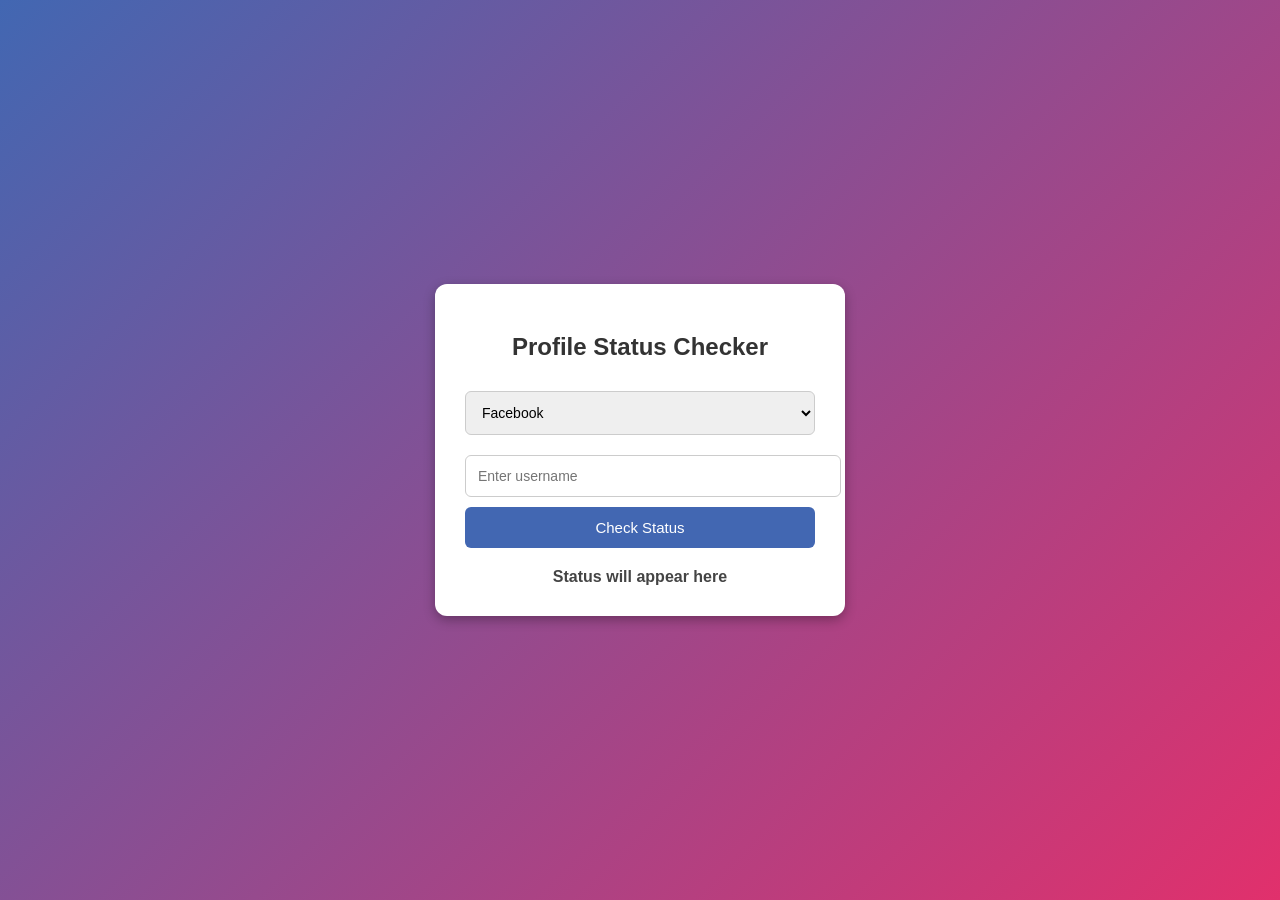
==== index.html @ d73d8957 "Create index.html" ====
<!DOCTYPE html>
<html lang="en">
<head>
  <meta charset="UTF-8">
  <meta name="viewport" content="width=device-width, initial-scale=1.0">
  <title>Social Profile Checker</title>
  <style>
    body {
      font-family: 'Segoe UI', Tahoma, Geneva, Verdana, sans-serif;
      background: linear-gradient(135deg, #4267B2, #E1306C);
      margin: 0;
      padding: 0;
      display: flex;
      justify-content: center;
      align-items: center;
      height: 100vh;
    }
    .container {
      background: #fff;
      padding: 30px;
      border-radius: 12px;
      box-shadow: 0 4px 12px rgba(0,0,0,0.3);
      width: 350px;
      text-align: center;
    }
    h2 {
      margin-bottom: 20px;
      color: #333;
    }
    input, select {
      width: 100%;
      padding: 12px;
      margin: 10px 0;
      border: 1px solid #ccc;
      border-radius: 6px;
      font-size: 14px;
    }
    button {
      background: #4267B2;
      color: #fff;
      border: none;
      padding: 12px;
      width: 100%;
      border-radius: 6px;
      cursor: pointer;
      font-size: 15px;
      transition: background 0.3s ease;
    }
    button:hover {
      background: #365899;
    }
    .status {
      margin-top: 20px;
      font-weight: bold;
      color: #444;
    }
    .profile-card {
      margin-top: 20px;
      padding: 15px;
      border: 1px solid #eee;
      border-radius: 8px;
      background: #fafafa;
    }
    .profile-card img {
      width: 80px;
      height: 80px;
      border-radius: 50%;
      margin-bottom: 10px;
    }
  </style>
</head>
<body>
  <div class="container">
    <h2>Profile Status Checker</h2>
    <select id="platform">
      <option value="facebook">Facebook</option>
      <option value="instagram">Instagram</option>
    </select>
    <input type="text" id="username" placeholder="Enter username">
    <button onclick="checkStatus()">Check Status</button>
    <div class="status" id="status">Status will appear here</div>
    <div class="profile-card" id="profileCard" style="display:none;">
      <img id="profilePic" src="" alt="Profile Picture">
      <div id="profileName"></div>
      <div id="profileActive"></div>
    </div>
  </div>

  <script>
    function checkStatus() {
      const platform = document.getElementById('platform').value;
      const user = document.getElementById('username').value;

      // Placeholder logic — replace with API calls
      document.getElementById('status').innerText = 
        `Checking ${platform} profile for "${user}"...`;

      // Simulated profile card
      document.getElementById('profileCard').style.display = 'block';
      document.getElementById('profilePic').src = 
        platform === 'facebook' 
          ? 'https://www.facebook.com/images/fb_icon_325x325.png'
          : 'https://www.instagram.com/static/images/ico/favicon-200.png/ab6eff3d7f2b.png';
      document.getElementById('profileName').innerText = user;
      document.getElementById('profileActive').innerText = "Active status: (API required)";
    }
  </script>
</body>
</html>
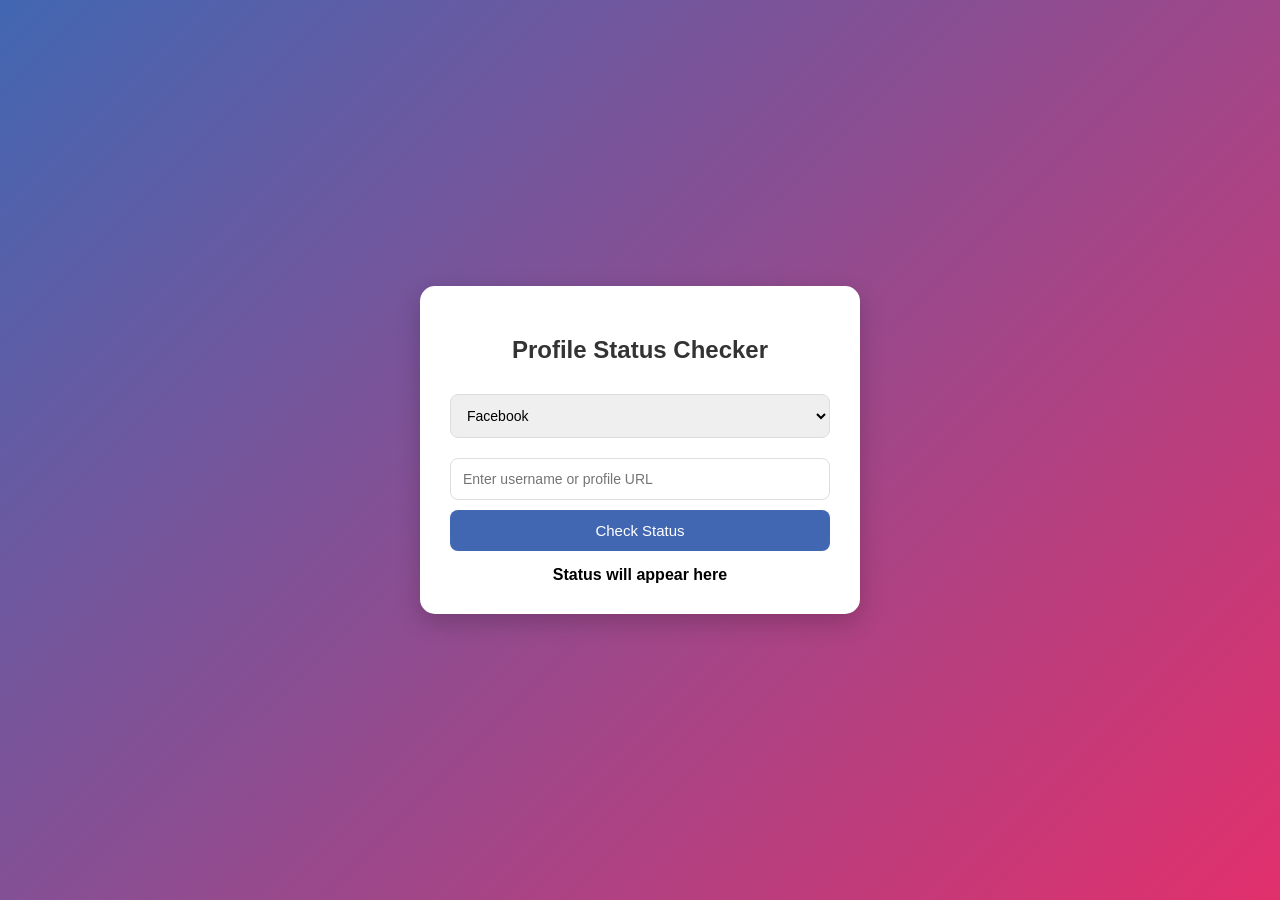
==== commit 49e2ee14: "Create index.html" ====
--- a/index.html
+++ b/index.html
@@ -4,106 +4,65 @@
   <meta charset="UTF-8">
   <meta name="viewport" content="width=device-width, initial-scale=1.0">
   <title>Social Profile Checker</title>
-  <style>
-    body {
-      font-family: 'Segoe UI', Tahoma, Geneva, Verdana, sans-serif;
-      background: linear-gradient(135deg, #4267B2, #E1306C);
-      margin: 0;
-      padding: 0;
-      display: flex;
-      justify-content: center;
-      align-items: center;
-      height: 100vh;
-    }
-    .container {
-      background: #fff;
-      padding: 30px;
-      border-radius: 12px;
-      box-shadow: 0 4px 12px rgba(0,0,0,0.3);
-      width: 350px;
-      text-align: center;
-    }
-    h2 {
-      margin-bottom: 20px;
-      color: #333;
-    }
-    input, select {
-      width: 100%;
-      padding: 12px;
-      margin: 10px 0;
-      border: 1px solid #ccc;
-      border-radius: 6px;
-      font-size: 14px;
-    }
-    button {
-      background: #4267B2;
-      color: #fff;
-      border: none;
-      padding: 12px;
-      width: 100%;
-      border-radius: 6px;
-      cursor: pointer;
-      font-size: 15px;
-      transition: background 0.3s ease;
-    }
-    button:hover {
-      background: #365899;
-    }
-    .status {
-      margin-top: 20px;
-      font-weight: bold;
-      color: #444;
-    }
-    .profile-card {
-      margin-top: 20px;
-      padding: 15px;
-      border: 1px solid #eee;
-      border-radius: 8px;
-      background: #fafafa;
-    }
-    .profile-card img {
-      width: 80px;
-      height: 80px;
-      border-radius: 50%;
-      margin-bottom: 10px;
-    }
-  </style>
+  <link rel="stylesheet" href="style.css">
 </head>
 <body>
+
   <div class="container">
     <h2>Profile Status Checker</h2>
+
     <select id="platform">
       <option value="facebook">Facebook</option>
       <option value="instagram">Instagram</option>
     </select>
-    <input type="text" id="username" placeholder="Enter username">
+
+    <input type="text" id="username" placeholder="Enter username or profile URL">
+
     <button onclick="checkStatus()">Check Status</button>
-    <div class="status" id="status">Status will appear here</div>
-    <div class="profile-card" id="profileCard" style="display:none;">
+
+    <div class="status" id="status">
+      Status will appear here
+    </div>
+
+    <div class="profile-card" id="profileCard">
       <img id="profilePic" src="" alt="Profile Picture">
+
       <div id="profileName"></div>
+
       <div id="profileActive"></div>
     </div>
   </div>
 
   <script>
     function checkStatus() {
-      const platform = document.getElementById('platform').value;
-      const user = document.getElementById('username').value;
+      const platform = document.getElementById("platform").value;
+      const user = document.getElementById("username").value.trim();
 
-      // Placeholder logic — replace with API calls
-      document.getElementById('status').innerText = 
-        `Checking ${platform} profile for "${user}"...`;
+      if (!user) {
+        document.getElementById("status").innerText =
+          "Please enter a username.";
+        return;
+      }
 
-      // Simulated profile card
-      document.getElementById('profileCard').style.display = 'block';
-      document.getElementById('profilePic').src = 
-        platform === 'facebook' 
-          ? 'https://www.facebook.com/images/fb_icon_325x325.png'
-          : 'https://www.instagram.com/static/images/ico/favicon-200.png/ab6eff3d7f2b.png';
-      document.getElementById('profileName').innerText = user;
-      document.getElementById('profileActive').innerText = "Active status: (API required)";
+      document.getElementById("status").innerText =
+        `Checking ${platform} profile: ${user}`;
+
+      document.getElementById("profileCard").style.display = "block";
+
+      document.getElementById("profileName").innerText = user;
+
+      document.getElementById("profileActive").innerText =
+        "Status: Demo Mode";
+
+      if (platform === "facebook") {
+        document.getElementById("profilePic").src =
+          "https://www.facebook.com/images/fb_icon_325x325.png";
+      } else {
+        document.getElementById("profilePic").src =
+          "https://upload.wikimedia.org/wikipedia/commons/a/a5/Instagram_icon.png";
+      }
     }
   </script>
+
 </body>
 </html>
--- a/style.css
+++ b/style.css
@@ -0,0 +1,83 @@
+body {
+  font-family: 'Segoe UI', Tahoma, Geneva, Verdana, sans-serif;
+  background: linear-gradient(135deg, #4267B2, #E1306C);
+  margin: 0;
+  padding: 0;
+  display: flex;
+  justify-content: center;
+  align-items: center;
+  min-height: 100vh;
+}
+
+.container {
+  background: #fff;
+  padding: 30px;
+  border-radius: 15px;
+  box-shadow: 0 8px 25px rgba(0,0,0,0.2);
+  width: 380px;
+  text-align: center;
+}
+
+h2 {
+  color: #333;
+  margin-bottom: 20px;
+}
+
+input,
+select {
+  width: 100%;
+  padding: 12px;
+  margin: 10px 0;
+  border: 1px solid #ddd;
+  border-radius: 8px;
+  box-sizing: border-box;
+  font-size: 14px;
+}
+
+button {
+  width: 100%;
+  padding: 12px;
+  border: none;
+  border-radius: 8px;
+  background: #4267B2;
+  color: white;
+  font-size: 15px;
+  cursor: pointer;
+  transition: 0.3s;
+}
+
+button:hover {
+  transform: translateY(-2px);
+  opacity: 0.9;
+}
+
+.status {
+  margin-top: 15px;
+  font-weight: bold;
+}
+
+.profile-card {
+  display: none;
+  margin-top: 20px;
+  padding: 15px;
+  border-radius: 10px;
+  background: #f8f9fa;
+  border: 1px solid #eee;
+}
+
+.profile-card img {
+  width: 90px;
+  height: 90px;
+  border-radius: 50%;
+  object-fit: cover;
+}
+
+#profileName {
+  font-weight: bold;
+  margin-top: 10px;
+}
+
+#profileActive {
+  color: #28a745;
+  margin-top: 5px;
+}
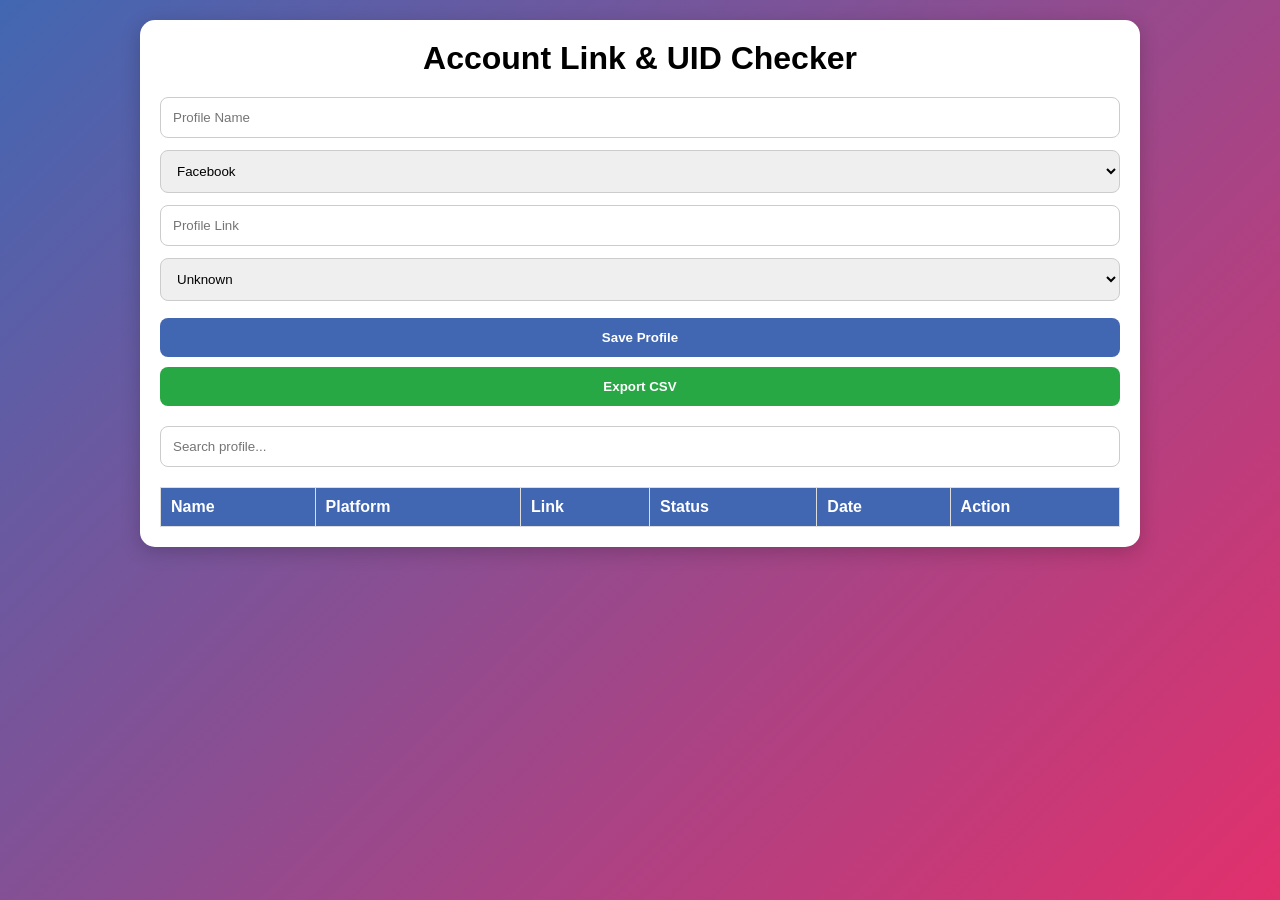
==== commit 7a42edd8: "Create index.html" ====
--- a/index.html
+++ b/index.html
@@ -1,68 +1,322 @@
 <!DOCTYPE html>
 <html lang="en">
 <head>
-  <meta charset="UTF-8">
-  <meta name="viewport" content="width=device-width, initial-scale=1.0">
-  <title>Social Profile Checker</title>
-  <link rel="stylesheet" href="style.css">
+<meta charset="UTF-8">
+<meta name="viewport" content="width=device-width, initial-scale=1.0">
+<title>Account Link & UID Checker</title>
+
+<style>
+*{
+margin:0;
+padding:0;
+box-sizing:border-box;
+font-family:Arial,sans-serif;
+}
+
+body{
+background:linear-gradient(135deg,#4267B2,#E1306C);
+min-height:100vh;
+padding:20px;
+}
+
+.container{
+max-width:1000px;
+margin:auto;
+background:white;
+padding:20px;
+border-radius:15px;
+box-shadow:0 5px 20px rgba(0,0,0,.2);
+}
+
+h1{
+text-align:center;
+margin-bottom:20px;
+}
+
+.form-group{
+margin-bottom:12px;
+}
+
+input,select{
+width:100%;
+padding:12px;
+border:1px solid #ccc;
+border-radius:8px;
+}
+
+button{
+padding:12px;
+border:none;
+border-radius:8px;
+cursor:pointer;
+font-weight:bold;
+margin-top:5px;
+}
+
+.save-btn{
+background:#4267B2;
+color:white;
+width:100%;
+}
+
+.export-btn{
+background:#28a745;
+color:white;
+width:100%;
+margin-top:10px;
+}
+
+.search{
+margin-top:20px;
+}
+
+table{
+width:100%;
+border-collapse:collapse;
+margin-top:20px;
+}
+
+th,td{
+border:1px solid #ddd;
+padding:10px;
+text-align:left;
+}
+
+th{
+background:#4267B2;
+color:white;
+}
+
+.delete-btn{
+background:red;
+color:white;
+padding:6px 10px;
+}
+
+.status-active{
+color:green;
+font-weight:bold;
+}
+
+.status-notfound{
+color:red;
+font-weight:bold;
+}
+
+.status-unknown{
+color:orange;
+font-weight:bold;
+}
+</style>
 </head>
+
 <body>
 
-  <div class="container">
-    <h2>Profile Status Checker</h2>
-
-    <select id="platform">
-      <option value="facebook">Facebook</option>
-      <option value="instagram">Instagram</option>
-    </select>
-
-    <input type="text" id="username" placeholder="Enter username or profile URL">
-
-    <button onclick="checkStatus()">Check Status</button>
-
-    <div class="status" id="status">
-      Status will appear here
-    </div>
-
-    <div class="profile-card" id="profileCard">
-      <img id="profilePic" src="" alt="Profile Picture">
-
-      <div id="profileName"></div>
-
-      <div id="profileActive"></div>
-    </div>
-  </div>
-
-  <script>
-    function checkStatus() {
-      const platform = document.getElementById("platform").value;
-      const user = document.getElementById("username").value.trim();
-
-      if (!user) {
-        document.getElementById("status").innerText =
-          "Please enter a username.";
-        return;
-      }
-
-      document.getElementById("status").innerText =
-        `Checking ${platform} profile: ${user}`;
-
-      document.getElementById("profileCard").style.display = "block";
-
-      document.getElementById("profileName").innerText = user;
-
-      document.getElementById("profileActive").innerText =
-        "Status: Demo Mode";
-
-      if (platform === "facebook") {
-        document.getElementById("profilePic").src =
-          "https://www.facebook.com/images/fb_icon_325x325.png";
-      } else {
-        document.getElementById("profilePic").src =
-          "https://upload.wikimedia.org/wikipedia/commons/a/a5/Instagram_icon.png";
-      }
-    }
-  </script>
+<div class="container">
+
+<h1>Account Link & UID Checker</h1>
+
+<div class="form-group">
+<input type="text" id="name" placeholder="Profile Name">
+</div>
+
+<div class="form-group">
+<select id="platform">
+<option>Facebook</option>
+<option>Instagram</option>
+</select>
+</div>
+
+<div class="form-group">
+<input type="text" id="link" placeholder="Profile Link">
+</div>
+
+<div class="form-group">
+<select id="status">
+<option>Unknown</option>
+<option>Active</option>
+<option>Not Found</option>
+</select>
+</div>
+
+<button class="save-btn" onclick="saveProfile()">
+Save Profile
+</button>
+
+<button class="export-btn" onclick="exportCSV()">
+Export CSV
+</button>
+
+<input class="search"
+type="text"
+id="search"
+placeholder="Search profile..."
+onkeyup="renderProfiles()">
+
+<table>
+<thead>
+<tr>
+<th>Name</th>
+<th>Platform</th>
+<th>Link</th>
+<th>Status</th>
+<th>Date</th>
+<th>Action</th>
+</tr>
+</thead>
+
+<tbody id="profileTable">
+</tbody>
+
+</table>
+
+</div>
+
+<script>
+
+let profiles =
+JSON.parse(localStorage.getItem("profiles")) || [];
+
+function saveProfile(){
+
+const name =
+document.getElementById("name").value;
+
+const platform =
+document.getElementById("platform").value;
+
+const link =
+document.getElementById("link").value;
+
+const status =
+document.getElementById("status").value;
+
+if(!name || !link){
+alert("Please fill all fields");
+return;
+}
+
+profiles.push({
+name,
+platform,
+link,
+status,
+date:new Date().toLocaleString()
+});
+
+localStorage.setItem(
+"profiles",
+JSON.stringify(profiles)
+);
+
+document.getElementById("name").value="";
+document.getElementById("link").value="";
+
+renderProfiles();
+
+}
+
+function renderProfiles(){
+
+const search =
+document.getElementById("search")
+.value.toLowerCase();
+
+const table =
+document.getElementById("profileTable");
+
+table.innerHTML="";
+
+profiles
+.filter(p =>
+p.name.toLowerCase().includes(search) ||
+p.link.toLowerCase().includes(search)
+)
+.forEach((p,index)=>{
+
+let statusClass="status-unknown";
+
+if(p.status==="Active")
+statusClass="status-active";
+
+if(p.status==="Not Found")
+statusClass="status-notfound";
+
+table.innerHTML += `
+<tr>
+<td>${p.name}</td>
+<td>${p.platform}</td>
+<td>
+<a href="${p.link}"
+target="_blank">
+Open
+</a>
+</td>
+<td class="${statusClass}">
+${p.status}
+</td>
+<td>${p.date}</td>
+<td>
+<button
+class="delete-btn"
+onclick="deleteProfile(${index})">
+Delete
+</button>
+</td>
+</tr>
+`;
+});
+
+}
+
+function deleteProfile(index){
+
+if(confirm("Delete profile?")){
+
+profiles.splice(index,1);
+
+localStorage.setItem(
+"profiles",
+JSON.stringify(profiles)
+);
+
+renderProfiles();
+
+}
+
+}
+
+function exportCSV(){
+
+let csv =
+"Name,Platform,Link,Status,Date\n";
+
+profiles.forEach(p=>{
+
+csv +=
+`${p.name},${p.platform},${p.link},${p.status},${p.date}\n`;
+
+});
+
+const blob =
+new Blob([csv],
+{type:"text/csv"});
+
+const url =
+window.URL.createObjectURL(blob);
+
+const a =
+document.createElement("a");
+
+a.href=url;
+a.download="profiles.csv";
+a.click();
+
+}
+
+renderProfiles();
+
+</script>
 
 </body>
 </html>
